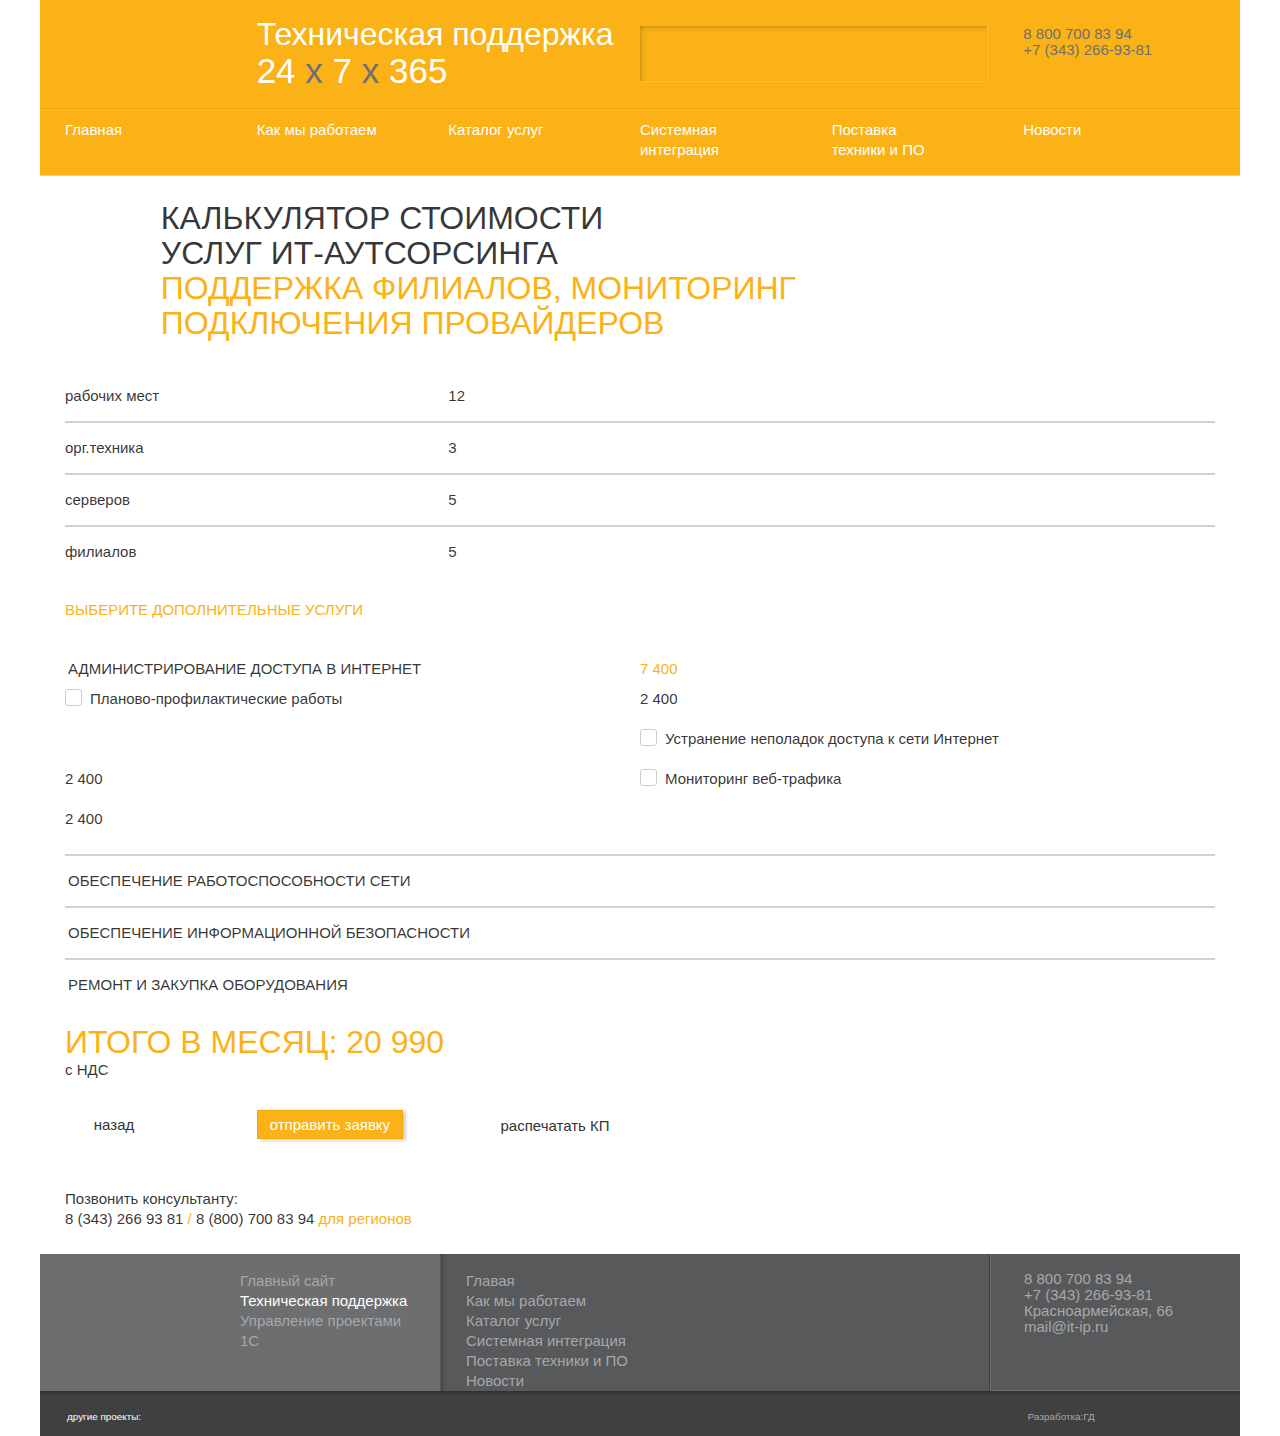
==== calc.html @ 688768b2 "test_commit" ====
<!DOCTYPE html>
<html lang="RU">

<head>
  <meta charset="UTF-8">
  <meta name="description" content="">
  <meta name="author" content="">
  <title>It-Ip. Техническая поддержка</title>
  <link rel="shortcut icon" href="">
  <link rel="stylesheet" href="css/bootstrap.css">
  <link rel="stylesheet" href="css/jquery.mCustomScrollbar.css">
  <link rel="stylesheet" href="css/style.css">
  <link rel="stylesheet" href="http://maxcdn.bootstrapcdn.com/font-awesome/4.3.0/css/font-awesome.min.css">
  <link rel="stylesheet" href="css/lightbox.css">

  <!--[if IE]>
    <script src="https://cdn.jsdelivr.net/html5shiv/3.7.2/html5shiv.min.js"></script>
    <script src="https://cdn.jsdelivr.net/respond/1.4.2/respond.min.js"></script>
  <![endif]-->
</head>

<body>
  <section>
    <div class="container header">
      <div class="row">
        <div class="col-xs-2">
          <div class="logo">
            <a href=""><img src="img/logo.svg" alt="">
            </a>
          </div>
        </div>
        <div class="col-xs-4">
          <div class="tittle_site">
            <h2>Техническая поддержка</h2>
            <h1>24 <span class="gray">x</span> 7 <span class="gray">x</span> 365</h1>
          </div>
        </div>
        <div class="col-xs-4">
          <div class="header_log"></div>
        </div>
        <div class="col-xs-2 gray">
          <div class="header_contacts">
            8 800 700 83 94
            <br> +7 (343) 266-93-81
          </div>
          <div class="header_social">
            <ul class="list-inline">
              <li>
                <a class="icon_top" id="vk_top" href="https://vk.com/itipartner"></a>
              </li>
              <li>
                <a class="icon_top" id="fb_top" href="https://www.facebook.com/itip.partner"></a>
              </li>
              <li>
                <a class="icon_top" id="tw_top" href="https://twitter.com/itipartner"></a>
              </li>
            </ul>
          </div>
        </div>
      </div>
    </div>
  </section>
  <nav>
    <div class="container navigation">
      <div class="row">
        <div class="col-xs-2"><a href="#">Главная</a>
        </div>
        <div class="col-xs-2"><a href="#">Как мы работаем</a>
        </div>
        <div class="col-xs-2"><a href="#">Каталог услуг</a>
        </div>
        <div class="col-xs-2"><a href="#">Системная<br> интеграция</a>
        </div>
        <div class="col-xs-2"><a href="#">Поставка <br> техники и ПО</a>
        </div>
        <div class="col-xs-2"><a href="#">Новости</a>
        </div>
      </div>
    </div>
  </nav>
  <main>
    <div class="container main_content">
      <div class="row">
        <div class="col-xs-1">
          <div id="dwn_calc"></div>
        </div>
        <div class="col-xs-7">
          <h2 class="text-uppercase">Калькулятор стоимости<br>Услуг ИТ-аутсорсинга<br>
        <span class="gold">Поддержка филиалов, мониторинг<br> подключения провайдеров</span>
        </h2>
        </div>
      </div>
      <div class="row count_units">
        <div class="col-xs-12 ">
          <div class="col-xs-4">
            <p> рабочих мест 
            </p>
          </div>
          <div class="col-xs-5">
            <p> 12 
            </p>
          </div>
        </div>
        <div class="col-xs-12 line_2"></div>
        <div class="col-xs-12">
          <div class="col-xs-4">
            <p> орг.техника 
            </p>
          </div>
          <div class="col-xs-5">
            <p> 3 
            </p>
          </div>
        </div>
        <div class="col-xs-12 line_2"></div>
        <div class="col-xs-12">
          <div class="col-xs-4">
            <p> серверов 
            </p>
          </div>
          <div class="col-xs-5">
            <p> 5 
            </p>
          </div>
        </div>
        <div class="col-xs-12 line_2"></div>
        <div class="col-xs-12">
          <div class="col-xs-4">
            <p> филиалов 
            </p>
          </div>
          <div class="col-xs-5">
            <p> 5 
            </p>
          </div>
        </div>
      </div>
      <div class="row count_additional">
        <div class="col-xs-12 ">
          <h5 class="text-uppercase gold count_choose_h">Выберите дополнительные услуги</h5>
        </div>
        <div class="row">
        <div class="col-xs-6">
          <p class="text-uppercase"><span class="icon_plus"></span>Администрирование доступа в интернет</p>
        </div>
        <div class="col-xs-6">
          <p class="gold">7 400</p>
        </div>
        </div>
        <div class="col-xs-6">
          <div class="checkbox checkbox-warning">
            <input type="checkbox" id="checkbox1">
            <label for="checkbox1"> Планово-профилактические работы </label>
            <a href="#" data-trigger="focus" tabindex="0" role="button" data-toggle="popover" data-placement="right" title="Заголовок" data-content="текст"><img src="img/question.png" alt="">
            </a>
          </div>
        </div>
        <div class="col-xs-6">
          <p class="count_price">2 400</p>
        </div>
        <div class="col-xs-6">
          <div class="checkbox checkbox-warning">
            <input type="checkbox" id="checkbox2">
            <label for="checkbox2">Устранение неполадок доступа к сети Интернет </label>
            <a href="#" data-trigger="focus" tabindex="0" role="button" data-toggle="popover" data-placement="right" title="Заголовок" data-content="текст"><img src="img/question.png" alt="">
            </a>
          </div>
        </div>
        <div class="col-xs-6">
          <p class="count_price">2 400</p>
        </div>
        <div class="col-xs-6">
          <div class="checkbox checkbox-warning">
            <input type="checkbox" id="checkbox3">
            <label for="checkbox3"> Мониторинг веб-трафика </label>
            <a href="#" data-trigger="focus" tabindex="0" role="button" data-toggle="popover" data-placement="right" title="Заголовок" data-content="текст"><img src="img/question.png" alt="">
            </a>
          </div>
        </div>
        <div class="col-xs-6">
          <p class="count_price">2 400</p>
        </div>
        <div class="col-xs-12 line_2"></div>
        <div class="col-xs-12">
          <p class="text-uppercase"><span class="icon_plus"></span>Обеспечение работоспособности сети</p>
        </div>
        <div class="col-xs-12 line_2"></div>
        <div class="col-xs-12">
          <p class="text-uppercase"><span class="icon_plus"></span>Обеспечение информационной безопасности</p>
        </div>
        <div class="col-xs-12 line_2"></div>
        <div class="col-xs-12">
          <p class="text-uppercase"><span class="icon_plus"></span>Ремонт и закупка оборудования</p>
        </div>
      </div>
      <div class="row count_result">
        <div class="col-xs-6">
          <h2 class="gold text-uppercase"> Итого в месяц: 20 990</h2>
          <p>с НДС</p>
        </div>
      </div>
      <div class="row count_end">
        <div class="col-xs-2">
          <a href="#" type="button" class="btn btn-custom1">
            <span class="glyphicon glyphicon-menu-left gold" aria-hidden="true"></span> назад
          </a>
        </div>
        <div class="col-xs-2">
          <a href="" class="btn btn-warning">отправить заявку</a>
        </div>
        <div class="col-xs-2">
          <a href="#" type="button" class="btn btn-custom1">
            <span class="icon_print" aria-hidden="true"></span> распечатать КП
          </a>
        </div>
      </div>
      <div class="row count_call">
        <div class="col-xs-4">
          <p>Позвонить консультанту:</p>
          <p>8 (343) 266 93 81 <span class="gold">/</span> 8 (800) 700 83 94 <span class="gold">для регионов</span>
          </p>
        </div>
      </div>
    </div>
  </main>
  <footer>
 <div class="row">
  <div class="container footer_col1 pull-left">
   <div class="col-xs-6">
    <div class="logo"><a href=""><img src="img/logo.svg" alt=""></a></div>
   </div>
   <div class="col-xs-6">
    <ul class="list-unstyled">
      <li><a href="#">Главный сайт</a></li>
      <li><span class="white">Техническая поддержка</span></li>
      <li><a href="#">Управление проектами</a></li>
      <li><a href="#">1С</a></li>
    </ul>
   </div>
  </div>
  <div class="container footer_col2 pull-left">
    <div class="col-xs-12">
    <ul class="list-unstyled">
      <li><span class="white"><a href="#">Главая</a></span></li>
      <li><a href="#">Как мы работаем</a></li>
      <li><a href="#">Каталог услуг</a></li>
      <li><a href="#">Системная интеграция</a></li>
      <li><a href="#">Поставка техники и ПО</a></li>
      <li><a href="#">Новости</a></li>
    </ul>
   </div>
   </div>
   <div class="container footer_col4 pull-left">
       <div class="col-xs-12">
     <div class="footer_contacts">
       <p>
          8 800 700 83 94<br>
          +7 (343) 266-93-81 <br>
          Красноармейская, 66 <br>
          <a href="mailto:mail@it-ip.ru">mail@it-ip.ru</a>
        </p>
     </div>
     <ul class="list-inline">
        <li><a class="icon_bottom" id="vk_bottom" href="https://vk.com/itipartner"></a></li>
        <li><a class="icon_bottom" id="fb_bottom" href="https://www.facebook.com/itip.partner"></a></li>
        <li><a class="icon_bottom" id="tw_bottom"  href="https://twitter.com/itipartner"></a></li>
      </ul>
   </div>
   </div>
   </div>
   <div class="row footer_col3">
     <div class="col-xs-1">
      <small>другие проекты:</small>
     </div>
     <div class="col-xs-4">
       <ul class="list-inline">
         <li><a href="#"><img id="my3d" src="img/my3d.svg" alt=""></a></li>
         <li><a href="#"><img id="polycopy" src="img/polyprint.svg" alt=""></a></li>
       </ul>
     </div>
     <div class="col-xs-offset-10">
       <small id="gd"><a href="#">Разработка:ГД</a></small>
     </div>
   </div>
</footer>
  <script src="js/jquery-1.11.2.min.js"></script>
  <script src="js/bootstrap.min.js"></script>  
  <script src="js/jquery.mCustomScrollbar.concat.min.js"></script>
  <script src="js/jquery.placeholder.min.js"></script>
  <script src="js/jquery.simple-text-rotator.min.js"></script>
  <script src="js/lightbox.min.js"></script>
  <script src="js/main.js"></script>
</body>
</html>
---- css/style.css ----
/*****************ROTATING TEXT PLUGIN CSS****************/
.rotating {
  display: inline-block;
  -webkit-transform-style: preserve-3d;
  -moz-transform-style: preserve-3d;
  -ms-transform-style: preserve-3d;
  -o-transform-style: preserve-3d;
  transform-style: preserve-3d;
  -webkit-transform: rotateX(0) rotateY(0) rotateZ(0);
  -moz-transform: rotateX(0) rotateY(0) rotateZ(0);
  -ms-transform: rotateX(0) rotateY(0) rotateZ(0);
  -o-transform: rotateX(0) rotateY(0) rotateZ(0);
  transform: rotateX(0) rotateY(0) rotateZ(0);
  -webkit-transition: 0.5s;
  -moz-transition: 0.5s;
  -ms-transition: 0.5s;
  -o-transition: 0.5s;
  transition: 0.5s;
}

.rotating.flip {
  position: relative;
}

.rotating .front, .rotating .back {
  left: 0;
  top: 0;
  -webkit-backface-visibility: hidden;
  -moz-backface-visibility: hidden;
  -ms-backface-visibility: hidden;
  -o-backface-visibility: hidden;
  backface-visibility: hidden;
}

.rotating .front {
  position: absolute;
  display: inline-block;
  -webkit-transform: translate3d(0,0,1px);
  -moz-transform: translate3d(0,0,1px);
  -ms-transform: translate3d(0,0,1px);
  -o-transform: translate3d(0,0,1px);
  transform: translate3d(0,0,1px);
}

.rotating.flip .front {
  z-index: 1;
}

.rotating .back {
  display: block;
  opacity: 0;
}

.rotating.spin {
  -webkit-transform: rotate(360deg) scale(0);
  -moz-transform: rotate(360deg) scale(0);
  -ms-transform: rotate(360deg) scale(0);
  -o-transform: rotate(360deg) scale(0);
  transform: rotate(360deg) scale(0);
}



.rotating.flip .back {
  z-index: 2;
  display: block;
  opacity: 1;
  
  -webkit-transform: rotateY(180deg) translate3d(0,0,0);
  -moz-transform: rotateY(180deg) translate3d(0,0,0);
  -ms-transform: rotateY(180deg) translate3d(0,0,0);
  -o-transform: rotateY(180deg) translate3d(0,0,0);
  transform: rotateY(180deg) translate3d(0,0,0);
}

.rotating.flip.up .back {
  -webkit-transform: rotateX(180deg) translate3d(0,0,0);
  -moz-transform: rotateX(180deg) translate3d(0,0,0);
  -ms-transform: rotateX(180deg) translate3d(0,0,0);
  -o-transform: rotateX(180deg) translate3d(0,0,0);
  transform: rotateX(180deg) translate3d(0,0,0);
}

.rotating.flip.cube .front {
  -webkit-transform: translate3d(0,0,100px) scale(0.9,0.9);
  -moz-transform: translate3d(0,0,100px) scale(0.85,0.85);
  -ms-transform: translate3d(0,0,100px) scale(0.85,0.85);
  -o-transform: translate3d(0,0,100px) scale(0.85,0.85);
  transform: translate3d(0,0,100px) scale(0.85,0.85);
}

.rotating.flip.cube .back {
  -webkit-transform: rotateY(180deg) translate3d(0,0,100px) scale(0.9,0.9);
  -moz-transform: rotateY(180deg) translate3d(0,0,100px) scale(0.85,0.85);
  -ms-transform: rotateY(180deg) translate3d(0,0,100px) scale(0.85,0.85);
  -o-transform: rotateY(180deg) translate3d(0,0,100px) scale(0.85,0.85);
  transform: rotateY(180deg) translate3d(0,0,100px) scale(0.85,0.85);
}

.rotating.flip.cube.up .back {
  -webkit-transform: rotateX(180deg) translate3d(0,0,100px) scale(0.9,0.9);
  -moz-transform: rotateX(180deg) translate3d(0,0,100px) scale(0.85,0.85);
  -ms-transform: rotateX(180deg) translate3d(0,0,100px) scale(0.85,0.85);
  -o-transform: rotateX(180deg) translate3d(0,0,100px) scale(0.85,0.85);
  transform: rotateX(180deg) translate3d(0,0,100px) scale(0.85,0.85);
}

/*****************CONSTANTS************/

@font-face {
  font-family: 'CirceWebLight';
  src: url('../fonts/CRC35__W.eot');
  src: url('../fonts/CRC35__W.eot?#iefix') format('embedded-opentype'), url('../fonts/CRC35__W.woff') format('woff'), url('../fonts/CRC35__W.ttf') format('truetype'), url('../fonts/CRC35__W.svg#CirceWeb-Light') format('svg');
  font-weight: normal;
  font-style: normal;
}

@font-face {
  font-family: 'CirceWebBold';
  src: url('../fonts/CRC65__W.eot');
  src: url('../fonts/CRC65__W.eot?#iefix') format('embedded-opentype'), url('../fonts/CRC65__W.woff') format('woff'), url('../fonts/CRC65__W.ttf') format('truetype'), url('../fonts/CRC65__W.svg#CirceWeb-Bold') format('svg');
  font-weight: normal;
  font-style: normal;
}

body {
  font-family: 'CirceWebLight', sans-serif;
  font-weight: normal;
  line-height: 20px;
}
a{
  color: #008499; !important
}

.container {
  width: 1200px !important;
  padding-left: 25px;
  padding-right: 25px;
}
td, th {
  display: table-cell;
  vertical-align: top;
}
ul:before{
  margin: 0em;
}
.gray {
  color: #6f6f73;
}

.gold {
  color: #fab216;
}

.blue {
  color: #008499;
}

.white {
  color: #fff;
}

.media-object {
  padding-left: 12px;
  box-shadow: 3px 3px 3px 0px rgba(0, 0, 0, 0.1), 3px 0 3px 0px rgba(0, 0, 0, 0.1);
}
/*********POPOVER STYLES**********/
.popover, .popover-title{
  border-radius: 0px;
  color:black;
  font-size: 12px;
}
.tip .popover {
  left: 0 !important;
}
.popover-title{
  font-weight: 700;
  border-bottom: none;
}
.tip a{ 
  display: inline-block;
  color: #6f6f73;
  font-size: 15px;;
  vertical-align: top;
}

button {
  box-shadow: 3px 3px 3px 0px rgba(0, 0, 0, 0.1), 3px 0 3px 0px rgba(0, 0, 0, 0.1);
}
.btn-custom1{
  color: #333333;
}
.glyphicon-menu-left{
  vertical-align: middle;
}
/*************INPUT PADDING FIX***************/

.form-control::-webkit-input-placeholder {
  padding-top: 4px
}

.form-control::-moz-placeholder {
  padding-top: 4px
}

.form-control:-ms-input-placeholder {
  padding-top: 4px
}
/**********NO GUTTER SNIPPET*************/

.no-gutter > [class*='col-'] {
  padding-right: 0;
  padding-left: 0;
}
/********************CHECKBOX CODE*******************/
.checkbox {
  padding-left: 20px;
}
.checkbox label {
  display: inline-block;
  vertical-align: middle;
  position: relative;
  padding-left: 5px;
}
.checkbox label::before {
  content: "";
  display: inline-block;
  position: absolute;
  width: 17px;
  height: 17px;
  left: 0;
  margin-left: -20px;
  border: 1px solid #cccccc;
  border-radius: 3px;
  background-color: #fff;
  -webkit-transition: border 0.15s ease-in-out, color 0.15s ease-in-out;
  -o-transition: border 0.15s ease-in-out, color 0.15s ease-in-out;
  transition: border 0.15s ease-in-out, color 0.15s ease-in-out;
}
.checkbox label::after {
  display: inline-block;
  position: absolute;
  width: 16px;
  height: 16px;
  left: 0;
  top: 0;
  margin-left: -20px;
  padding-left: 3px;
  padding-top: 1px;
  font-size: 11px;
  color: #555555;
}
.checkbox input[type="checkbox"] {
  opacity: 0;
  z-index: 1;
}
.checkbox input[type="checkbox"]:focus + label::before {
  outline: thin dotted;
  outline: 5px auto -webkit-focus-ring-color;
  outline-offset: -2px;
}
.checkbox input[type="checkbox"]:checked + label::after {
  font-family: 'FontAwesome';
  content: "\f00c";
}
.checkbox input[type="checkbox"]:disabled + label {
  opacity: 0.65;
}
.checkbox input[type="checkbox"]:disabled + label::before {
  background-color: #eeeeee;
  cursor: not-allowed;
}
.checkbox.checkbox-circle label::before {
  border-radius: 50%;
}
.checkbox.checkbox-inline {
  margin-top: 0;
}
.checkbox-primary input[type="checkbox"]:checked + label::before {
  background-color: #337ab7;
  border-color: #337ab7;
  
}
.checkbox-primary input[type="checkbox"]:checked + label::after {
  color: #fff;
}
.checkbox-danger input[type="checkbox"]:checked + label::before {
  background-color: #d9534f;
  border-color: #d9534f;
}
.checkbox-danger input[type="checkbox"]:checked + label::after {
  color: #fff;
}
.checkbox-info input[type="checkbox"]:checked + label::before {
  background-color: #5bc0de;
  border-color: #5bc0de;
}
.checkbox-info input[type="checkbox"]:checked + label::after {
  color: #fff;
}
.checkbox-warning input[type="checkbox"]:checked + label::before {
  background-color: #FAB216;
  border-color: #FAB216;
}
.checkbox-warning input[type="checkbox"]:checked + label::after {
  color: #fff;
}
.checkbox-success input[type="checkbox"]:checked + label::before {
  background-color: #5cb85c;
  border-color: #5cb85c;
}
.checkbox-success input[type="checkbox"]:checked + label::after {
  color: #fff;
}
.radio {
  padding-left: 20px;
}
.radio label {
  display: inline-block;
  vertical-align: middle;
  position: relative;
  padding-left: 5px;
}
.radio label::before {
  content: "";
  display: inline-block;
  position: absolute;
  width: 17px;
  height: 17px;
  left: 0;
  margin-left: -20px;
  border: 1px solid #cccccc;
  border-radius: 50%;
  background-color: #fff;
  -webkit-transition: border 0.15s ease-in-out;
  -o-transition: border 0.15s ease-in-out;
  transition: border 0.15s ease-in-out;
}
.radio label::after {
  display: inline-block;
  position: absolute;
  content: " ";
  width: 11px;
  height: 11px;
  left: 3px;
  top: 3px;
  margin-left: -20px;
  border-radius: 50%;
  background-color: #555555;
  -webkit-transform: scale(0, 0);
  -ms-transform: scale(0, 0);
  -o-transform: scale(0, 0);
  transform: scale(0, 0);
  -webkit-transition: -webkit-transform 0.1s cubic-bezier(0.8, -0.33, 0.2, 1.33);
  -moz-transition: -moz-transform 0.1s cubic-bezier(0.8, -0.33, 0.2, 1.33);
  -o-transition: -o-transform 0.1s cubic-bezier(0.8, -0.33, 0.2, 1.33);
  transition: transform 0.1s cubic-bezier(0.8, -0.33, 0.2, 1.33);
}
.radio input[type="radio"] {
  opacity: 0;
  z-index: 1;
}
.radio input[type="radio"]:focus + label::before {
  outline: thin dotted;
  outline: 5px auto -webkit-focus-ring-color;
  outline-offset: -2px;
}
.radio input[type="radio"]:checked + label::after {
  -webkit-transform: scale(1, 1);
  -ms-transform: scale(1, 1);
  -o-transform: scale(1, 1);
  transform: scale(1, 1);
}
.radio input[type="radio"]:disabled + label {
  opacity: 0.65;
}
.radio input[type="radio"]:disabled + label::before {
  cursor: not-allowed;
}
.radio.radio-inline {
  margin-top: 0;
}
.radio-primary input[type="radio"] + label::after {
  background-color: #337ab7;
}
.radio-primary input[type="radio"]:checked + label::before {
  border-color: #337ab7;
}
.radio-primary input[type="radio"]:checked + label::after {
  background-color: #337ab7;
}
.radio-danger input[type="radio"] + label::after {
  background-color: #d9534f;
}
.radio-danger input[type="radio"]:checked + label::before {
  border-color: #d9534f;
}
.radio-danger input[type="radio"]:checked + label::after {
  background-color: #d9534f;
}
.radio-info input[type="radio"] + label::after {
  background-color: #5bc0de;
}
.radio-info input[type="radio"]:checked + label::before {
  border-color: #5bc0de;
}
.radio-info input[type="radio"]:checked + label::after {
  background-color: #5bc0de;
}
.radio-warning input[type="radio"] + label::after {
  background-color: #f0ad4e;
}
.radio-warning input[type="radio"]:checked + label::before {
  border-color: #f0ad4e;
}
.radio-warning input[type="radio"]:checked + label::after {
  background-color: #f0ad4e;
}
.radio-success input[type="radio"] + label::after {
  background-color: #5cb85c;
}
.radio-success input[type="radio"]:checked + label::before {
  border-color: #5cb85c;
}
.radio-success input[type="radio"]:checked + label::after {
  background-color: #5cb85c;
}
input[type="checkbox"].styled:checked + label:after {
  font-family: 'FontAwesome';
  content: "\f00c";
}
input[type="checkbox"] .styled:checked + label::before {
  color: #fff;
}
input[type="checkbox"] .styled:checked + label::after {
  color: #fff;
}
/*******HEADER SECTION************/

.header {
  background-color: #FAB216;
  padding-top: 17px;
  padding-bottom: 17px;
  color: white;
  /*  Bottom Line   */
  border-bottom: #eda200 1px solid;
}

.logo {
  width: 105px;
  height: 65px;
}

.header_log {
  border-right: 1px solid #ffc800;
  border-bottom: 1px solid #ffc800;
  margin-top: 9px;
  width: 348px;
  height: 56px;
  box-shadow: inset 0 5px 10px -8px rgba(0, 0, 0, 0.5), inset 5px 0 10px -8px rgba(0, 0, 0, 0.5);
}

.header_contacts {
  padding-top: 9px;
  text-decoration: none;
  line-height: 16px;
}

.header_social {
  display: inline-block;
}

.icon_top {
  background-size: 19px 19px;
  display: block;
  height: 19px;
  width: 19px;
  margin-top: 5px;
}

#vk_top {
  background-image: url(../img/vk.svg);
}

#fb_top {
  background-image: url(../img/fb.svg);
}

#tw_top {
  background-image: url(../img/tw.svg);
}
/************NAV SECTION***************/

.navigation {
  border-top: 1px solid #ffc800;
  background-color: #FAB216;
  border-bottom: 1px solid #D0D2D3;
}

.navigation a {
  color: white;
  display: inline-block;
  margin-top: 10px;
  padding-bottom: 15px;
}
/***************MAIN CONTENT************************/

.main_content {
  margin-top: 25px;
  margin-bottom: 25px;
}

.monitors {
  background-image: url(../img/monitors.png);
  width: 260px;
  height: 170px;
  display: block;
  background-size: 260px 170px;
  margin-top: 25px;
  margin-bottom: 25px
}

.we_service h1 {
  padding-top: 66px;
}

.our_services li {
  padding-top: 15px;
}

.our_cities li {
  padding-top: 15px;
}

#dwn_pres,
#dwn_ctlg,
#dwn_kp,
#dwn_calc {
  display: block;
  float: left;
  margin-right: 15px;
  margin-bottom: 15px
}

.offers_links .row {
  margin-bottom: 30px;
}

#dwn_pres {
  background-image: url(../img/presentation_link.svg);
  background-size: 62px 42px;
  width: 62px;
  height: 42px;
}

#dwn_ctlg {
  background-image: url(../img/catalog_link.svg);
  background-size: 52px 68px;
  height: 68px;
  width: 52px;
}

#dwn_kp {
  background-image: url(../img/offers_link.svg);
  background-size: 52px 68px;
  height: 68px;
  width: 52px;
}

#dwn_calc {
  background-image: url(../img/calc.svg);
  background-size: 52px 68px;
  height: 68px;
  width: 52px;
}
.dwn_text{
  margin-left: 10px;
}

.line {
  border-top: 1px solid white;
  border-bottom: 1px solid #D0D2D3;
  padding-bottom: 30px;
}

.gutter-right {
  padding-right: 16px;
}

.main_how_to img {
  padding-right: 20px;
}

.resume_border {
  border: 2px solid #FAB216;
  padding: 10px;
}
.resume_border a{
  color:#FAB216;
}

#mailto_img,
#adresses_img,
#tel_img {
  display: block;
  float: left;
  margin: 0 25px 25px 25px;
}

#mailto_img {
  background-image: url(../img/mailto_img.svg);
  background-size: 42px 39px;
  height: 39px;
  width: 42px;
}

#adresses_img {
  background: url(../img/adresses_img.svg) no-repeat;
  background-size: 42px 56px;
  width: 42px;
  height: 56px
}

#tel_img {
  background: url(../img/tel_img.svg) no-repeat;
  background-size: 42px 42px;
  height: 42px;
  width: 42px;
}

.capt {
  margin-bottom: 20px;
}
.read_next{
  margin-top: 15px;
}
/***************FOOTER**************/

footer {
  width: 1200px !important;
  width: 50%;
  margin: 0 auto;
  color: #A6A8AB;
  background: #6D6E70;
}

footer a,
footer a:visited {
  color: #A6A8AB;
}

footer a:hover {
  color: white;
}

.footer_col1,
.footer_col2,
.footer_col4{
  padding-top: 17px;
}

.footer_col1 {
  background: #6D6E70;
  max-width: 400px;
  padding-bottom: 40px;
}

.footer_col2 {
  background: #58595B;
  max-width: 550px;
  border-left: 1px solid #58595B;
  border-right: 1px solid #404041;
  box-shadow: inset 5px 0 5px -5px rgba(0, 0, 0, 0.5);
}

.footer_col3 {
  background: #404040;
  color: white;
  padding-left: 17px;
  padding-top: 14px;
  padding-bottom: 5px;
  box-shadow: inset 0 5px 5px -5px rgba(0,0,0,0.5);
}

.footer_col4 {
  max-width: 250px;
  background: #58595B;
  padding-bottom: 17px;
  border-left: 1px solid #6D6E70;
}

.icon_bottom {
  background-size: 25px 25px;
  display: block;
  height: 25px;
  width: 25px;
  margin-top: 5px;
}

#vk_bottom {
  background-image: url(../img/vk_bottom.svg);
  margin-left: 8px;
}

#fb_bottom {
  background-image: url(../img/fb_bottom.svg);
}

#tw_bottom {
  background-image: url(../img/tw_bottom.svg);
}

#my3d {
  width: 42px;
  height: 16px;
  display: block;
  margin-top: 5px;
  margin-left: 15px;
}

#polycopy {
  margin-left: 15px;
  display: block;
  width: 80px;
  height: 14px;
  margin-bottom: 3px;
}

#gd a{
  margin-left: -25px;
}
.footer_contacts {
  margin-left: 8px;
  text-decoration: none;
  line-height: 16px;
  padding-bottom: 3px;
}
footer small {
  padding-left: 10px;
}
/**********SLIDER**********/
.slider{ 
  width: 760px;
  height: 160px;
  margin-bottom: 10px;
}
.slider_small{
  margin-top: -65px;
}
.slider_big{
  height: 500px;
}
.slider_big img{
  margin-right: 25px;
  
}
.slider_biggest{
  height: 785px;
  width: 1115px;
  margin-bottom: 10px;
}
.team{
  width: 380px;
  display: block;
  height: 170px;
  margin-bottom: 25px;
  vertical-align: text-top;
}
.team_photo{
  float: left;
  margin-right: 25px;
}
.team_photo img{
  width: 170px;
  height: 170px;
  box-shadow: 3px 3px 3px 0px rgba(0,0,0,0.1), 3px 0 3px 0px rgba(0,0,0,0.1);
}

.line_2 {
  height: 2px;
  width: 100%;
  background-color: #d0d2d3;
  margin: 15px 0;
  
}

/****************CALC CODE********************/

.count_units {
  padding-top: 45px;
}
.count_additional {
  margin-top: 40px;
}
.count_additional h5{
  margin-bottom: 40px;
}
.icon_plus{
  background: url(../img/plus.svg);
  background-size: 13px;
  height: 13px;
  width: 13px;
  margin-left: -15px;
  margin-right: 5px;
  position: relative;
  top: 1px;
  display: inline-block;
}
.icon_print{
  background: url(../img/printer.svg);
  background-size: 30px;
  height: 20px;
  width: 30px;
  margin-right: 5px;
  position: relative;
  display: inline-block;
  vertical-align:middle; 
}
.count_price {
  margin: 10px 0;
  display: inline-block;
  float: left;
}
.count_result {
  margin-top: 30px;
}
.count_result h2,{
  line-height: inherit;
}
.count_end{
  margin-top: 30px;
}
.count_call {
  margin-top: 45px;
}
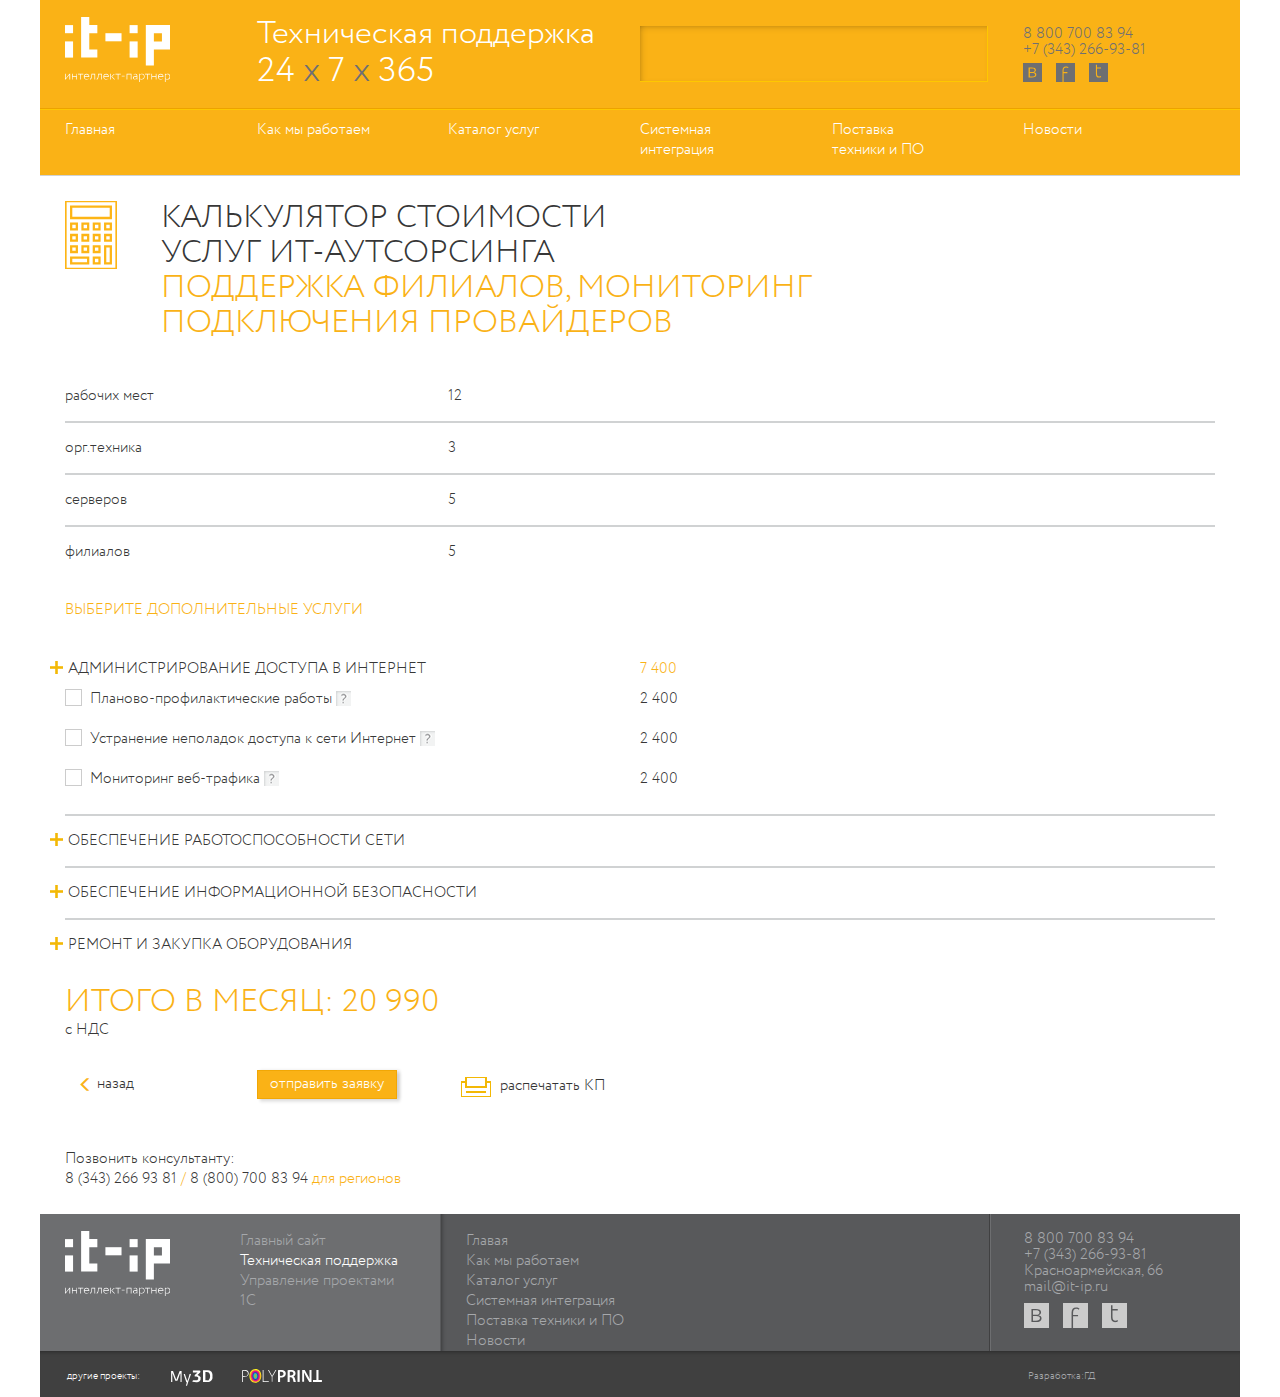
==== commit 6c5090e6: "calc_1.0" ====
--- a/calc.html
+++ b/calc.html
@@ -1,6 +1,5 @@
 <!DOCTYPE html>
 <html lang="RU">
-
 <head>
   <meta charset="UTF-8">
   <meta name="description" content="">
--- a/css/style.css
+++ b/css/style.css
@@ -231,7 +231,7 @@
   left: 0;
   margin-left: -20px;
   border: 1px solid #cccccc;
-  border-radius: 3px;
+  border-radius: 0px;
   background-color: #fff;
   -webkit-transition: border 0.15s ease-in-out, color 0.15s ease-in-out;
   -o-transition: border 0.15s ease-in-out, color 0.15s ease-in-out;
@@ -299,11 +299,12 @@
   color: #fff;
 }
 .checkbox-warning input[type="checkbox"]:checked + label::before {
-  background-color: #FAB216;
-  border-color: #FAB216;
+  background-color: rgba(204, 204, 204, 0.3);
+  border-color: rgba(204, 204, 204, 0.3);
+  box-shadow: inset 1px 1px 1px 0px rgba(0,0,0,0.3);
 }
 .checkbox-warning input[type="checkbox"]:checked + label::after {
-  color: #fff;
+  color:#FAB216; 
 }
 .checkbox-success input[type="checkbox"]:checked + label::before {
   background-color: #5cb85c;
